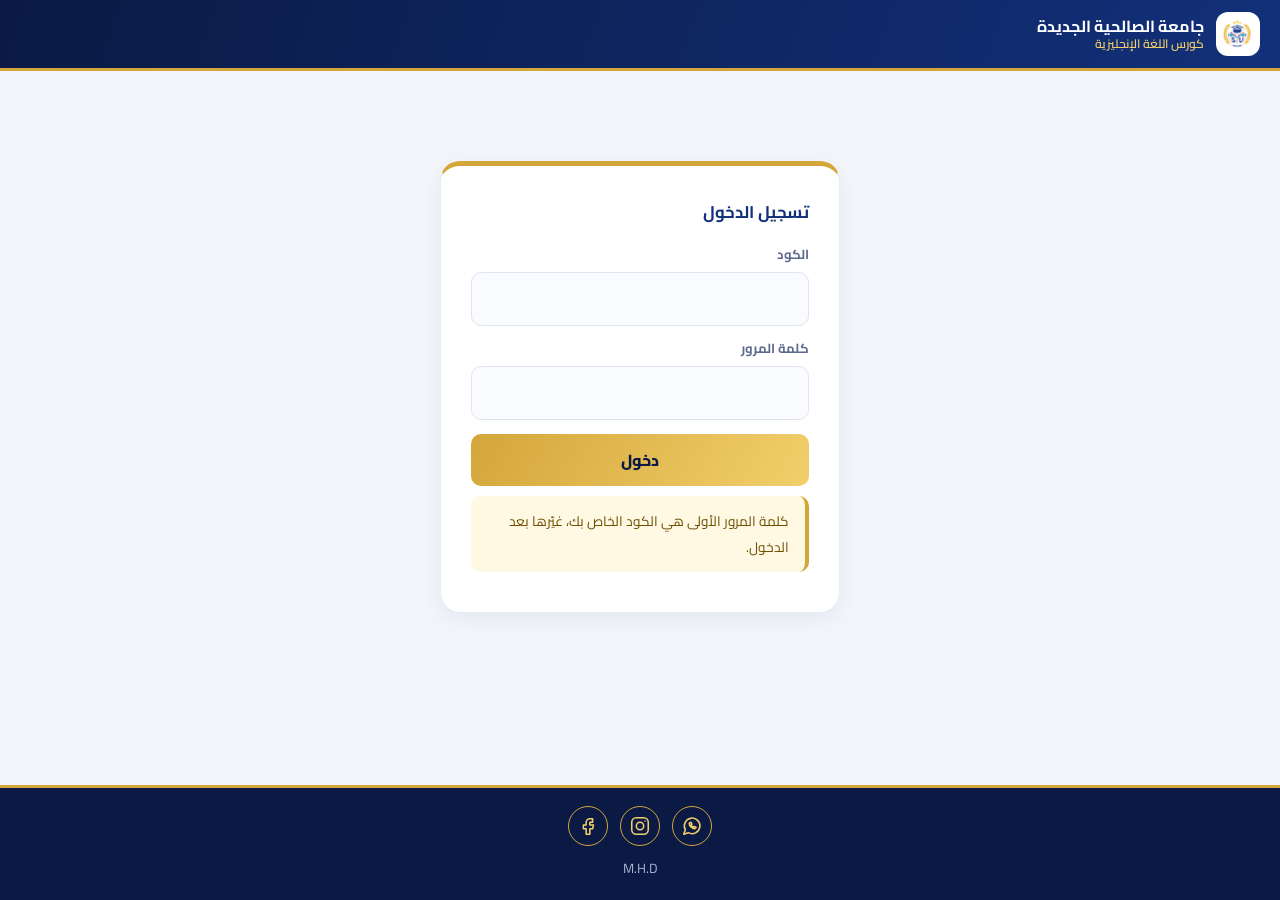
==== index.html @ 40462756 "Add files via upload" ====
<!doctype html><html lang="ar" dir="rtl"><head><meta charset="utf-8"><meta name="viewport" content="width=device-width,initial-scale=1"><meta name="color-scheme" content="light only"><meta name="theme-color" content="#17306b"><link rel="preconnect" href="https://fonts.googleapis.com"><link rel="preconnect" href="https://fonts.gstatic.com" crossorigin><link href="https://fonts.googleapis.com/css2?family=Cairo:wght@400;600;700&display=swap" rel="stylesheet"><link rel="stylesheet" href="assets/css/style.css?v=60"><title>تسجيل الدخول</title></head><body class="auth"><main><div class="card login"><h3>تسجيل الدخول</h3>
<label>الكود</label><input id="c" inputmode="numeric" autocomplete="username" autocapitalize="off" autocorrect="off" spellcheck="false"><label>كلمة المرور</label><input id="p" type="password" autocomplete="current-password">
<button class="btn" id="go" style="width:100%">دخول</button><p class="msg" style="font-size:.85rem">كلمة المرور الأولى هي الكود الخاص بك، غيّرها بعد الدخول.</p></div></main>
<script src="assets/js/app.js?v=60"></script><script>shell(null);
const home={student:'student.html',lecturer:'lecturer.html',admin:'admin.html',assistant:'admin.html',affairs:'admin.html'};
function choose(u){const rs=u.roles||[u.role];if(rs.length<2){localStorage.setItem('u',JSON.stringify(u));location=home[u.role];return}document.querySelector('.login').innerHTML='<h3>اختر الدخول بصفة</h3>'+rs.map(r=>`<button class="btn" style="width:100%;margin:6px 0" data-r="${r}">${ROLE[r]}</button>`).join('');document.querySelectorAll('[data-r]').forEach(k=>k.onclick=async()=>{try{await call('app_set_role',{p_token:u.token,p_role:k.dataset.r});u.role=k.dataset.r;localStorage.setItem('u',JSON.stringify(u));location=home[u.role]}catch(e){alert(e.message)}})}
(function(){const u=me();if(!u)return;if(!u.token){localStorage.removeItem('u');return}let L=[];try{const t=Date.now();L=JSON.parse(sessionStorage.getItem('rdl')||'[]').filter(x=>t-x<8000);L.push(t);sessionStorage.setItem('rdl',JSON.stringify(L))}catch(e){}if(L.length>3||!home[u.role]){localStorage.removeItem('u');try{sessionStorage.removeItem('rdl')}catch(e){}return}location.replace(home[u.role])})();addEventListener('pageshow',e=>{if(e.persisted)document.body.classList.add('rdy')});
(function(){if(me())return;const go=()=>document.body.classList.add('rdy');Promise.race([document.fonts?document.fonts.ready:0,new Promise(r=>setTimeout(r,800))]).then(go,go)})();
$('#go').onclick=async()=>{try{const u=await call('app_login',{p_code:$('#c').value.trim(),p_pass:$('#p').value});if(!u)return alert('الكود أو كلمة المرور غير صحيحة');choose(u)}catch(e){alert('تعذر الاتصال: '+e.message)}}</script></body></html>
---- assets/css/style.css ----
:root{--n1:#0a1a44;--n2:#12307a;--g:#d4a63a;--g2:#f2cf6b;--line:#e1e6f2;--mut:#5d6b8f;color-scheme:light only}
*{box-sizing:border-box;-webkit-tap-highlight-color:transparent}
html,body{margin:0;font-family:'Cairo',Tahoma,sans-serif;color:#0a1a44;background:#f3f5fb;-webkit-text-size-adjust:100%}
body{min-height:100vh;min-height:100svh;padding-top:calc(71px + env(safe-area-inset-top,0px));display:flex;flex-direction:column;background-color:#f3f5fb}
svg{flex:none;display:block}
header{background:#0a1a44;background:linear-gradient(110deg,#0a1a44,#12307a);color:#fff;height:calc(71px + env(safe-area-inset-top,0px));padding:env(safe-area-inset-top,0px) 20px 0;display:flex;align-items:center;gap:12px;position:fixed;top:0;left:0;right:0;z-index:30;-webkit-transform:translate3d(0,0,0);transform:translate3d(0,0,0);-webkit-backface-visibility:hidden;border-bottom:3px solid #d4a63a}
header img{height:44px;width:44px;object-fit:contain;background:#fff;border-radius:12px;padding:3px}
header h1{font-size:1rem;margin:0;flex:1;line-height:1.25;color:#fff;font-weight:700}
header h1 small{display:block;color:#f2cf6b;font-weight:600;font-size:.76rem}
.who{line-height:1.2;text-align:right}.who b{display:block;font-size:.92rem}.who small{color:#f2cf6b;font-size:.72rem}
.bell,.out,.menu{display:flex;align-items:center;gap:6px;background:#ffffff18;border:1px solid #ffffff2e;color:#fff;border-radius:10px;padding:8px 10px;font:inherit;cursor:pointer}
.menu{display:none}
.bell b{background:#d4a63a;color:#0a1a44;border-radius:10px;padding:0 7px;font-size:.75rem}
main{flex:1;width:100%;max-width:1060px;margin:0 auto;padding:24px 18px 32px}
h2.pt{margin:0 0 18px;font-size:1.3rem;color:#0a1a44}
/* ===== الأدمن: قائمة جانبية ===== */
nav.side{position:fixed;top:calc(71px + env(safe-area-inset-top,0px));overscroll-behavior:contain;-webkit-overflow-scrolling:touch;bottom:0;right:0;width:252px;background:#0a1a44;padding:16px 12px;overflow-y:auto;z-index:20;display:flex;flex-direction:column;gap:3px}
nav.side button{display:flex;align-items:center;gap:12px;background:transparent;border:0;color:#b9c5e6;font:inherit;font-weight:600;font-size:.92rem;padding:11px 14px;border-radius:10px;cursor:pointer;text-align:right;border-inline-start:3px solid transparent}

nav.side button.on{background:#d4a63a1f;color:#f2cf6b;border-inline-start-color:#d4a63a}
body.has-side>main,body.has-side>footer{margin-right:252px;max-width:none;width:auto}
body.has-side main{padding:28px 32px 36px}
body.has-side #v{max-width:1080px}
.stats{display:grid;grid-template-columns:repeat(auto-fit,minmax(190px,1fr));gap:16px}
.stat{background:#fff;border-radius:14px;padding:22px;border:1px solid #e8ecf6;border-top:4px solid #d4a63a;box-shadow:0 6px 20px #0a1a440d}
.stat b{display:block;font-size:2.1rem;color:#12307a;line-height:1.1}.stat span{color:#5d6b8f;font-weight:600;font-size:.88rem}
/* ===== الطالب/المحاضر: بطاقات ===== */
.hero{background:#0a1a44;background:linear-gradient(120deg,#0a1a44,#12307a);color:#fff;border-radius:20px;padding:26px 24px;margin-bottom:20px;border-bottom:4px solid #d4a63a}
.hero small{color:#f2cf6b;font-weight:600}.hero h2{margin:4px 0 6px;font-size:1.5rem;color:#fff}.hero span{color:#c9d3ef;font-size:.86rem}
.tiles{display:grid;grid-template-columns:repeat(auto-fill,minmax(200px,1fr));gap:16px}
.tile{display:flex;flex-direction:column;align-items:flex-start;gap:6px;text-align:right;background:#fff;border:1px solid #e8ecf6;border-radius:18px;padding:20px;font:inherit;color:#0a1a44;cursor:pointer;box-shadow:0 6px 20px #0a1a440d;transition:transform .15s,box-shadow .15s}

.tile .ic{width:48px;height:48px;border-radius:14px;background:#0a1a44;color:#f2cf6b;display:grid;place-items:center;margin-bottom:6px}
.tile b{font-size:1.02rem}.tile small{color:#5d6b8f;font-size:.8rem;line-height:1.5}

.sh{display:flex;align-items:center;justify-content:space-between;gap:10px;margin-bottom:16px;padding-bottom:12px;border-bottom:2px solid #d4a63a}
.sh h2{margin:0}.x{background:#0a1a44;color:#fff;border:0;border-radius:10px;padding:9px 20px;font:inherit;font-weight:700;cursor:pointer}
/* ===== عام ===== */
.card{background:#fff;color:#0a1a44;border-radius:16px;padding:22px;margin-bottom:18px;box-shadow:0 6px 22px #0a1a440e;border:1px solid #e8ecf6}
.card h3{margin:0 0 14px;font-size:1.05rem;color:#12307a}
.card.gf{display:grid;grid-template-columns:repeat(auto-fit,minmax(230px,1fr));gap:4px 20px;align-items:start}
.card.gf>:not(.f){grid-column:1/-1}.f.fw{grid-column:1/-1}
label{display:block;font-size:.82rem;margin:10px 0 6px;color:#5d6b8f;font-weight:700}
input,select,textarea{width:100%;padding:11px 14px;border:1.5px solid #dfe4f1;border-radius:10px;font:inherit;background:#fafbfe;color:#0a1a44;-webkit-appearance:none;appearance:none;outline:0}
input:focus,select:focus,textarea:focus{border-color:#d4a63a;background:#fff}
input[type=checkbox]{width:auto;display:inline-block;accent-color:#12307a}
input[type=file]{background:#fff;border-style:dashed}
button.btn{background:#d4a63a;background:linear-gradient(120deg,#d4a63a,#f2cf6b);color:#0a1a44;border:0;border-radius:10px;padding:11px 24px;font:inherit;font-weight:800;cursor:pointer;margin:14px 0 0 8px}
button.btn.alt{background:#12307a;color:#fff}button.btn.no{background:#b3263f;color:#fff}button:disabled{opacity:.5}
.table{width:100%;border-collapse:collapse;font-size:.9rem}
.table th{background:#0a1a44;color:#f2cf6b;font-weight:700;white-space:nowrap}
.table th,.table td{padding:11px 12px;text-align:right}.table td{border-bottom:1px solid #e8ecf6}
.table tr:nth-child(even) td{background:#f8f9fd}.wrap{overflow-x:auto}
.pill{display:inline-block;padding:4px 12px;border-radius:999px;font-size:.78rem;background:#fbf1d3;color:#7a5a00;font-weight:700;margin:2px}
.ok{color:#0f8a5f}.bad{color:#b3263f}
.stud{display:flex;justify-content:space-between;align-items:center;padding:13px 16px;border-radius:12px;margin-bottom:10px;background:#fff;cursor:pointer;border:1.5px solid #e1e6f2}
.stud small{color:#5d6b8f}.stud.p{background:#fff8e3;border-color:#d4a63a;font-weight:700}
.msg{padding:12px 16px;border-radius:10px;background:#fff8e3;color:#6b4e00;margin:10px 0;font-size:.88rem;border-inline-start:4px solid #d4a63a}
.prof{text-align:center}.av{width:72px;height:72px;border-radius:50%;margin:0 auto 8px;background:#0a1a44;color:#f2cf6b;display:grid;place-items:center;font-size:2rem;font-weight:800;border:3px solid #d4a63a}
.kv{display:grid;grid-template-columns:auto 1fr;gap:8px 18px;text-align:right;background:#f8f9fd;border-radius:12px;padding:14px;margin:12px 0}.kv span{color:#5d6b8f}
.note{font-size:.8rem;color:#5d6b8f;text-align:right}.prof label,.prof input{text-align:right}
footer{background:#0a1a44;color:#aab4d4;text-align:center;padding:18px;border-top:3px solid #d4a63a}
.soc{display:flex;justify-content:center;gap:12px;margin-bottom:6px}.soc a{width:40px;height:40px;border-radius:50%;border:1.5px solid #d4a63a;color:#f2cf6b;display:grid;place-items:center}
body.auth main{display:flex;align-items:flex-start;justify-content:center;padding-top:max(24px,10svh)}
.login{width:100%;max-width:400px;margin:0 auto;padding:30px;border-radius:20px;border-top:5px solid #d4a63a}
.printhead{display:none}
@media(max-width:860px){.menu{display:flex}.who small{display:none}header h1{font-size:.86rem}
 nav.side{transform:translateX(105%);transition:.25s;width:272px;box-shadow:-10px 0 30px #0006}body.open nav.side{transform:none}
 body.has-side>main,body.has-side>footer{margin-right:0}body.has-side main{padding:18px 14px 28px}.tiles{grid-template-columns:1fr 1fr;gap:12px}.tile{padding:16px}}
@media print{header,footer,nav,.noprint,h2.pt{display:none!important}.printhead{display:flex;justify-content:space-between;align-items:center;margin-bottom:14px}body.has-side>main{margin:0}.card{box-shadow:none}}
.blockbar{display:flex;gap:14px;align-items:flex-start;background:#fde8ec;color:#8f1d33;border:1.5px solid #c62a47;border-inline-start:6px solid #c62a47;border-radius:14px;padding:16px;margin-bottom:18px}.blockbar span{display:block;font-size:.88rem;margin-top:2px}
details{margin-top:10px}summary{cursor:pointer;font-weight:700;color:#12307a}.dh{margin:20px 0 10px}
.dayh{background:#0a1a44;color:#f2cf6b;font-weight:800;font-size:1.1rem;padding:12px 18px;border-radius:12px;margin:26px 0 12px;border-inline-start:6px solid #d4a63a}
.perh{font-weight:700;color:#12307a;margin:16px 4px 10px;padding-bottom:6px;border-bottom:2px solid #d4a63a}.perh small{color:#5d6b8f;font-weight:600}
.sh2{display:flex;flex-wrap:wrap;gap:8px;align-items:center;margin-bottom:6px;font-size:1.02rem}.grid2{display:grid;grid-template-columns:repeat(auto-fit,minmax(220px,1fr));gap:0 18px;margin-bottom:10px}

.chip{display:inline-block;border:1.5px solid #d4a63a;background:#fff;color:#0a1a44;border-radius:999px;padding:7px 16px;font:inherit;font-weight:700;cursor:pointer;margin:4px 0 4px 6px;text-decoration:none}.chip.on{background:#0a1a44;color:#f2cf6b}
.srow{display:flex;flex-wrap:wrap;gap:16px;align-items:center;background:#fff;border:1.5px solid #e1e6f2;border-radius:12px;padding:12px 16px;margin-bottom:8px;cursor:pointer}
.sbody{margin:-2px 0 14px;padding:16px;background:#fff;border:1.5px solid #d4a63a;border-radius:12px}.dayh{scroll-margin-top:84px}
.stats{grid-template-columns:repeat(auto-fit,minmax(170px,1fr))}
body.has-side #v{max-width:none;display:grid;grid-template-columns:repeat(auto-fit,minmax(380px,1fr));gap:0 20px;align-items:start}
body.has-side #v>:not(.card),body.has-side #v>.card.wide{grid-column:1/-1}
@media(max-width:520px){body.has-side #v{grid-template-columns:1fr}}
@media print{body *{visibility:hidden!important}.printarea,.printarea *{visibility:visible!important}.printarea{position:absolute;top:0;right:0;left:0;width:100%}.printarea .printhead{display:flex!important;align-items:center;gap:16px;border-bottom:3px solid #d4a63a;padding-bottom:10px;margin-bottom:12px}.printarea .table th{background:#0a1a44!important;color:#f2cf6b!important;-webkit-print-color-adjust:exact;print-color-adjust:exact}.printarea .card{border:0}body.has-side>main{margin:0}}
.clk{cursor:pointer}.clk.on td{background:#fbf1d3!important}
.chk{display:inline-block;margin:6px 0 6px 16px;font-size:.88rem;color:#0a1a44;font-weight:600}
input[type=checkbox],input[type=radio]{-webkit-appearance:auto!important;appearance:auto!important;width:19px!important;height:19px;vertical-align:middle;margin-inline-end:6px;accent-color:#12307a}

/* ثبات iOS */
html,body{max-width:100%}html{overflow-x:hidden}body{overflow-x:clip}
input,select,textarea{font-size:16px}
@media(hover:hover){.tile:hover{transform:translateY(-3px);box-shadow:0 12px 28px #0a1a4420}nav.side button:hover{background:#ffffff10;color:#fff}.srow:hover{border-color:#d4a63a}.clk:hover td{background:#fff8e3!important}}
/* هيدر ثابت الارتفاع على الجوال: بدون التفاف نص يغيّر الارتفاع */
header h1{min-width:0;overflow:hidden}
header h1,header h1 small{white-space:nowrap;text-overflow:ellipsis;overflow:hidden}
@media(max-width:520px){header{gap:8px;padding-left:12px;padding-right:12px}header img{height:38px;width:38px}header h1{font-size:.74rem}header h1 small{font-size:.66rem}.who{max-width:84px;overflow:hidden;white-space:nowrap;text-overflow:ellipsis}.who b{font-size:.78rem;overflow:hidden;text-overflow:ellipsis}.bell,.out,.menu{padding:7px 8px}}

/* ثبات iOS: لا اعتماد على ارتفاع نافذة متغيّر، ومنع الزوم المزدوج */
html{touch-action:manipulation;-webkit-overflow-scrolling:touch}
body{overscroll-behavior-y:none}
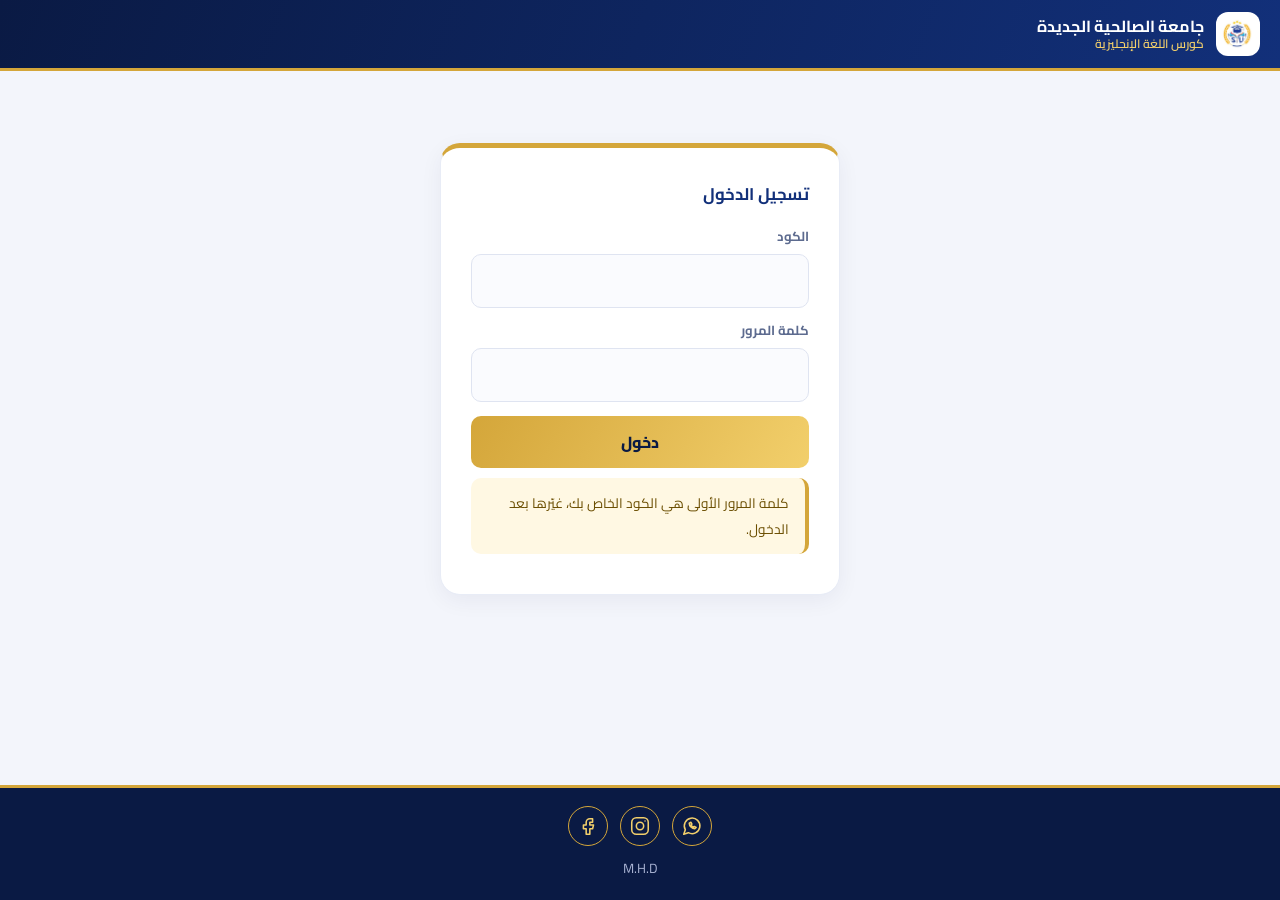
==== commit 78241d86: "Add files via upload" ====
--- a/index.html
+++ b/index.html
@@ -1,9 +1,9 @@
-<!doctype html><html lang="ar" dir="rtl"><head><meta charset="utf-8"><meta name="viewport" content="width=device-width,initial-scale=1"><meta name="color-scheme" content="light only"><meta name="theme-color" content="#17306b"><link rel="preconnect" href="https://fonts.googleapis.com"><link rel="preconnect" href="https://fonts.gstatic.com" crossorigin><link href="https://fonts.googleapis.com/css2?family=Cairo:wght@400;600;700&display=swap" rel="stylesheet"><link rel="stylesheet" href="assets/css/style.css?v=60"><title>تسجيل الدخول</title></head><body class="auth"><main><div class="card login"><h3>تسجيل الدخول</h3>
+<!doctype html><html lang="ar" dir="rtl"><head><meta charset="utf-8"><meta name="viewport" content="width=device-width,initial-scale=1"><meta name="color-scheme" content="light only"><meta name="theme-color" content="#17306b"><link rel="preconnect" href="https://fonts.googleapis.com"><link rel="preconnect" href="https://fonts.gstatic.com" crossorigin><link href="https://fonts.googleapis.com/css2?family=Cairo:wght@400;600;700&display=swap" rel="stylesheet"><link rel="stylesheet" href="assets/css/style.css?v=43"><title>تسجيل الدخول</title></head><body class="auth"><main><div class="card login"><h3>تسجيل الدخول</h3>
 <label>الكود</label><input id="c" inputmode="numeric" autocomplete="username" autocapitalize="off" autocorrect="off" spellcheck="false"><label>كلمة المرور</label><input id="p" type="password" autocomplete="current-password">
 <button class="btn" id="go" style="width:100%">دخول</button><p class="msg" style="font-size:.85rem">كلمة المرور الأولى هي الكود الخاص بك، غيّرها بعد الدخول.</p></div></main>
-<script src="assets/js/app.js?v=60"></script><script>shell(null);
+<script src="assets/js/core.js?v=43"></script><script>shell(null);
 const home={student:'student.html',lecturer:'lecturer.html',admin:'admin.html',assistant:'admin.html',affairs:'admin.html'};
-function choose(u){const rs=u.roles||[u.role];if(rs.length<2){localStorage.setItem('u',JSON.stringify(u));location=home[u.role];return}document.querySelector('.login').innerHTML='<h3>اختر الدخول بصفة</h3>'+rs.map(r=>`<button class="btn" style="width:100%;margin:6px 0" data-r="${r}">${ROLE[r]}</button>`).join('');document.querySelectorAll('[data-r]').forEach(k=>k.onclick=async()=>{try{await call('app_set_role',{p_token:u.token,p_role:k.dataset.r});u.role=k.dataset.r;localStorage.setItem('u',JSON.stringify(u));location=home[u.role]}catch(e){alert(e.message)}})}
-(function(){const u=me();if(!u)return;if(!u.token){localStorage.removeItem('u');return}let L=[];try{const t=Date.now();L=JSON.parse(sessionStorage.getItem('rdl')||'[]').filter(x=>t-x<8000);L.push(t);sessionStorage.setItem('rdl',JSON.stringify(L))}catch(e){}if(L.length>3||!home[u.role]){localStorage.removeItem('u');try{sessionStorage.removeItem('rdl')}catch(e){}return}location.replace(home[u.role])})();addEventListener('pageshow',e=>{if(e.persisted)document.body.classList.add('rdy')});
+function choose(u){const rs=u.roles||[u.role];if(rs.length<2){localStorage.setItem('u',JSON.stringify(u));location=home[u.role];return}document.querySelector('.login').innerHTML='<h3>اختر الدخول بصفة</h3>'+rs.map(r=>`<button class="btn" style="width:100%;margin:6px 0" data-r="${r}">${ROLE[r]}</button>`).join('');document.querySelectorAll('[data-r]').forEach(k=>k.onclick=()=>{u.role=k.dataset.r;localStorage.setItem('u',JSON.stringify(u));location=home[u.role]})}
+(function(){const u=me();if(!u)return;let L=[];try{const t=Date.now();L=JSON.parse(sessionStorage.getItem('rdl')||'[]').filter(x=>t-x<8000);L.push(t);sessionStorage.setItem('rdl',JSON.stringify(L))}catch(e){}if(L.length>3||!home[u.role]){localStorage.removeItem('u');try{sessionStorage.removeItem('rdl')}catch(e){}return}location.replace(home[u.role])})();addEventListener('pageshow',e=>{if(e.persisted)document.body.classList.add('rdy')});
 (function(){if(me())return;const go=()=>document.body.classList.add('rdy');Promise.race([document.fonts?document.fonts.ready:0,new Promise(r=>setTimeout(r,800))]).then(go,go)})();
-$('#go').onclick=async()=>{try{const u=await call('app_login',{p_code:$('#c').value.trim(),p_pass:$('#p').value});if(!u)return alert('الكود أو كلمة المرور غير صحيحة');choose(u)}catch(e){alert('تعذر الاتصال: '+e.message)}}</script></body></html>
+$('#go').onclick=async()=>{try{const u=await rpc('login',{p_code:$('#c').value.trim(),p_pass:$('#p').value});if(!u)return alert('الكود أو كلمة المرور غير صحيحة');choose(u)}catch(e){alert('تعذر الدخول: '+e.message)}}</script></body></html>
--- a/assets/css/style.css
+++ b/assets/css/style.css
@@ -1,9 +1,10 @@
 :root{--n1:#0a1a44;--n2:#12307a;--g:#d4a63a;--g2:#f2cf6b;--line:#e1e6f2;--mut:#5d6b8f;color-scheme:light only}
 *{box-sizing:border-box;-webkit-tap-highlight-color:transparent}
 html,body{margin:0;font-family:'Cairo',Tahoma,sans-serif;color:#0a1a44;background:#f3f5fb;-webkit-text-size-adjust:100%}
-body{min-height:100vh;min-height:100svh;padding-top:calc(71px + env(safe-area-inset-top,0px));display:flex;flex-direction:column;background-color:#f3f5fb}
+html{height:100%}
+body{min-height:100%;padding-top:calc(71px + env(safe-area-inset-top,0px));display:flex;flex-direction:column;background-color:#f3f5fb}
 svg{flex:none;display:block}
-header{background:#0a1a44;background:linear-gradient(110deg,#0a1a44,#12307a);color:#fff;height:calc(71px + env(safe-area-inset-top,0px));padding:env(safe-area-inset-top,0px) 20px 0;display:flex;align-items:center;gap:12px;position:fixed;top:0;left:0;right:0;z-index:30;-webkit-transform:translate3d(0,0,0);transform:translate3d(0,0,0);-webkit-backface-visibility:hidden;border-bottom:3px solid #d4a63a}
+header{background:#0a1a44;background:linear-gradient(110deg,#0a1a44,#12307a);color:#fff;height:calc(71px + env(safe-area-inset-top,0px));padding:env(safe-area-inset-top,0px) 20px 0;display:flex;align-items:center;gap:12px;position:fixed;top:0;left:0;right:0;z-index:30;border-bottom:3px solid #d4a63a}
 header img{height:44px;width:44px;object-fit:contain;background:#fff;border-radius:12px;padding:3px}
 header h1{font-size:1rem;margin:0;flex:1;line-height:1.25;color:#fff;font-weight:700}
 header h1 small{display:block;color:#f2cf6b;font-weight:600;font-size:.76rem}
@@ -61,11 +62,11 @@
 .note{font-size:.8rem;color:#5d6b8f;text-align:right}.prof label,.prof input{text-align:right}
 footer{background:#0a1a44;color:#aab4d4;text-align:center;padding:18px;border-top:3px solid #d4a63a}
 .soc{display:flex;justify-content:center;gap:12px;margin-bottom:6px}.soc a{width:40px;height:40px;border-radius:50%;border:1.5px solid #d4a63a;color:#f2cf6b;display:grid;place-items:center}
-body.auth main{display:flex;align-items:flex-start;justify-content:center;padding-top:max(24px,10svh)}
+body.auth main{display:flex;align-items:flex-start;justify-content:center;padding-top:max(24px,8vh)}
 .login{width:100%;max-width:400px;margin:0 auto;padding:30px;border-radius:20px;border-top:5px solid #d4a63a}
 .printhead{display:none}
 @media(max-width:860px){.menu{display:flex}.who small{display:none}header h1{font-size:.86rem}
- nav.side{transform:translateX(105%);transition:.25s;width:272px;box-shadow:-10px 0 30px #0006}body.open nav.side{transform:none}
+ nav.side{transform:translateX(105%);visibility:hidden;transition:transform .25s,visibility .25s;width:272px;box-shadow:-10px 0 30px #0006}body.open nav.side{transform:none;visibility:visible}
  body.has-side>main,body.has-side>footer{margin-right:0}body.has-side main{padding:18px 14px 28px}.tiles{grid-template-columns:1fr 1fr;gap:12px}.tile{padding:16px}}
 @media print{header,footer,nav,.noprint,h2.pt{display:none!important}.printhead{display:flex;justify-content:space-between;align-items:center;margin-bottom:14px}body.has-side>main{margin:0}.card{box-shadow:none}}
 .blockbar{display:flex;gap:14px;align-items:flex-start;background:#fde8ec;color:#8f1d33;border:1.5px solid #c62a47;border-inline-start:6px solid #c62a47;border-radius:14px;padding:16px;margin-bottom:18px}.blockbar span{display:block;font-size:.88rem;margin-top:2px}
@@ -87,7 +88,7 @@
 input[type=checkbox],input[type=radio]{-webkit-appearance:auto!important;appearance:auto!important;width:19px!important;height:19px;vertical-align:middle;margin-inline-end:6px;accent-color:#12307a}
 
 /* ثبات iOS */
-html,body{max-width:100%}html{overflow-x:hidden}body{overflow-x:clip}
+html,body{max-width:100%}main{overflow-x:clip}
 input,select,textarea{font-size:16px}
 @media(hover:hover){.tile:hover{transform:translateY(-3px);box-shadow:0 12px 28px #0a1a4420}nav.side button:hover{background:#ffffff10;color:#fff}.srow:hover{border-color:#d4a63a}.clk:hover td{background:#fff8e3!important}}
 /* هيدر ثابت الارتفاع على الجوال: بدون التفاف نص يغيّر الارتفاع */
@@ -96,5 +97,7 @@
 @media(max-width:520px){header{gap:8px;padding-left:12px;padding-right:12px}header img{height:38px;width:38px}header h1{font-size:.74rem}header h1 small{font-size:.66rem}.who{max-width:84px;overflow:hidden;white-space:nowrap;text-overflow:ellipsis}.who b{font-size:.78rem;overflow:hidden;text-overflow:ellipsis}.bell,.out,.menu{padding:7px 8px}}
 
 /* ثبات iOS: لا اعتماد على ارتفاع نافذة متغيّر، ومنع الزوم المزدوج */
-html{touch-action:manipulation;-webkit-overflow-scrolling:touch}
-body{overscroll-behavior-y:none}
+
+/* عناوين مجموعات القائمة الجانبية */
+nav.side .navg{color:#f2cf6b;font-size:.74rem;font-weight:800;letter-spacing:.3px;padding:14px 14px 4px;margin-top:8px;border-top:1px solid #ffffff1a;opacity:.9}
+nav.side .navg:first-child{margin-top:0;border-top:0}
